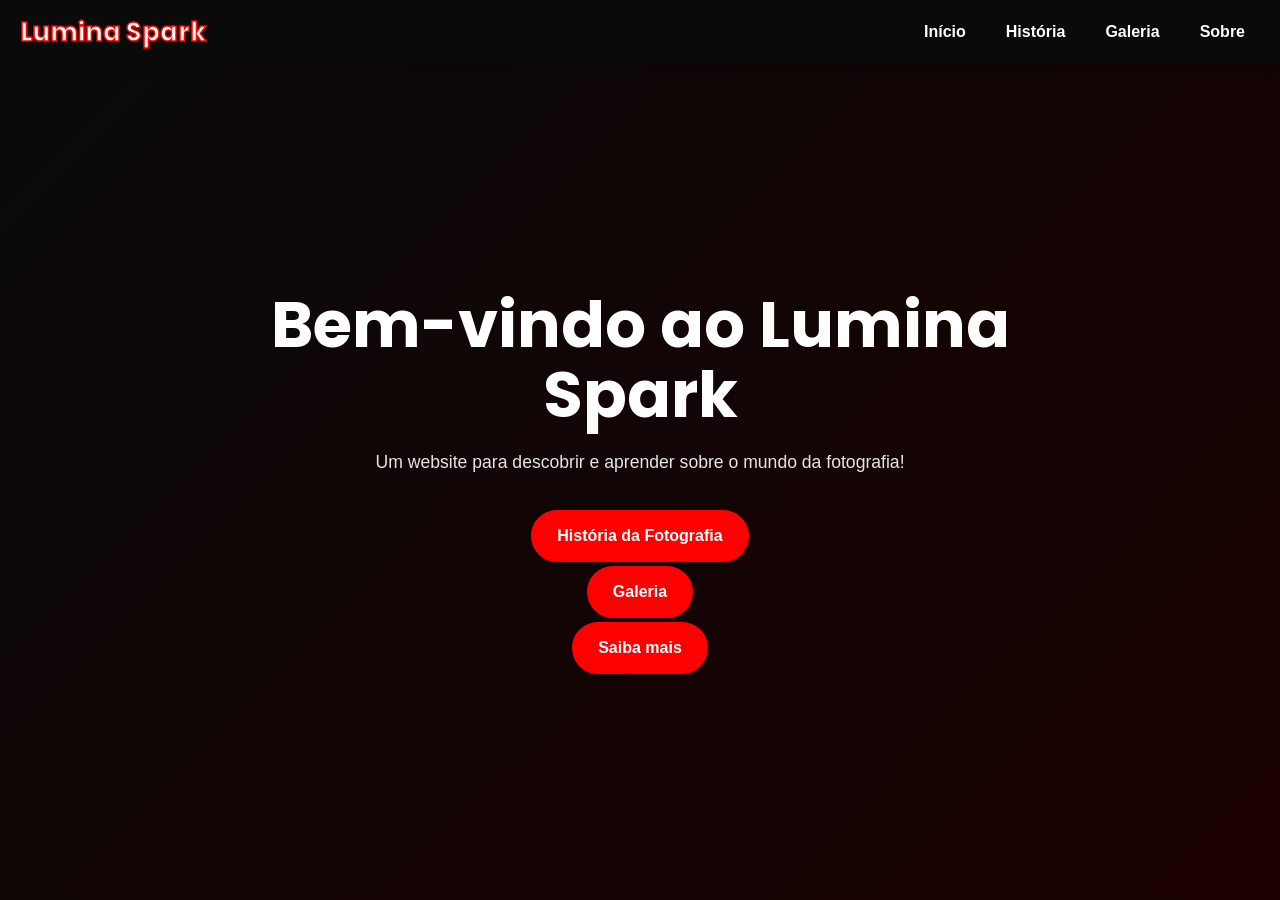
==== index.html @ 4321048e "Add files via upload" ====
<!DOCTYPE html>
<html lang="pt-BR">
<head>
    <meta charset="UTF-8">
    <meta name="viewport" content="width=device-width, initial-scale=1.0">
    <title>Lumina Spark - Página Inicial</title>
    <script src="js/script.js" defer></script>
    <link rel="stylesheet" href="css/estilos.css">

    <link rel="preconnect" href="https://fonts.googleapis.com">
    <link rel="preconnect" href="https://fonts.gstatic.com" crossorigin>
    <link href="https://fonts.googleapis.com/css2?family=Poppins:ital,wght@0,100;0,200;0,300;0,400;0,500;0,600;0,700;0,800;0,900;1,100;1,200;1,300;1,400;1,500;1,600;1,700;1,800;1,900&display=swap" rel="stylesheet">
</head>
<body>
    <div id="header-container"></div>
    <!-- Introdução do site e botões: História da Fotografia, Tipos/Estilos de Fotografia, Equipamentos de Fotografia em ordem cronológica, Dicas e Truques para Iniciantes, Galeria de Imagens com categorias, Curiosidades da Fotografia -->
     <div class="introducao">
        <h1>Bem-vindo ao Lumina Spark</h1>
        <p>Um website para descobrir e aprender sobre o mundo da fotografia!</p>
        <a href="p/historia_da_fotografia.html" class="botao">História da Fotografia</a>
        <a href="p/galeria.html" class="botao">Galeria</a>
        <a href="p/sobre.html" class="botao">Saiba mais</a>
    </div>
</body>
</html>
---- css/estilos.css ----
* {
    box-sizing: border-box;
}

:root {
    --cor-fundo: #0a0a0a;
    --cor-texto: #ffffff;
    --cor-destaque: #ff0000;
    --cor-secundaria: #ff4d4d;
}

html {
    scroll-behavior: smooth;
}

body {
    margin: 0;
    background: var(--cor-fundo);
    color: var(--cor-texto);
    font-family: Arial, sans-serif;
    line-height: 1.5;
}

img,
video {
    display: block;
    max-width: 100%;
}

main {
    width: 100%;
}

section {
    display: block;
}

button,
input,
textarea,
select {
    font: inherit;
}

.introducao {
    min-height: calc(100vh - 64px);
    display: flex;
    flex-direction: column;
    align-items: center;
    justify-content: center;
    padding: 60px 20px;
    text-align: center;
    background: linear-gradient(135deg, #0a0a0a 0%, #1b0000 100%);
}

.introducao h1 {
    max-width: 800px;
    margin: 0 0 18px;
    font-family: "Poppins", sans-serif;
    font-size: clamp(2rem, 5vw, 4rem);
    line-height: 1.1;
}

.introducao p {
    max-width: 650px;
    margin: 0 0 30px;
    color: #e5e5e5;
    font-size: 1.1rem;
    line-height: 1.6;
}

.introducao .botao {
    margin-top: 4px;
}

.botao {
    display: inline-block;
    padding: 12px 24px;
    border: 2px solid var(--cor-destaque);
    border-radius: 999px;
    background: var(--cor-destaque);
    color: var(--cor-texto);
    font-weight: 700;
    text-decoration: none;
    transition: background 0.2s ease, color 0.2s ease, transform 0.2s ease;
}

.botao:hover,
.botao:focus-visible {
    background: transparent;
    color: var(--cor-secundaria);
    outline: none;
    transform: translateY(-2px);
}

.logo {
    font-family: "Poppins", sans-serif;
    font-size: 1.6rem;
    font-weight: 700;
    text-decoration: none;
    color: var(--cor-texto);
    -webkit-text-stroke: 1.5px var(--cor-destaque);
    transition: opacity 0.2s ease;
}

.logo:hover,
.logo:focus-visible {
    opacity: 0.8;
    outline: none;
}

.cabecalho {
    position: sticky;
    top: 0;
    z-index: 10;
    width: 100%;
    min-height: 64px;
    display: flex;
    align-items: center;
    justify-content: space-between;
    padding: 10px 20px;
    gap: 20px;
    background: rgba(10, 10, 10, 0.95);
    box-shadow: 0 4px 14px rgba(0, 0, 0, 0.35);
}

.menu-superior {
    display: flex;
    align-items: center;
    justify-content: center;
    flex-wrap: wrap;
    gap: 10px;
}

.menu-superior a {
    text-decoration: none;
    color: var(--cor-texto);
    font-weight: 700;
    padding: 9px 15px;
    border-radius: 999px;
    transition: background 0.2s ease, color 0.2s ease;
}

.menu-superior a:hover,
.menu-superior a:focus-visible {
    background: rgba(255, 255, 255, 0.08);
    color: var(--cor-secundaria);
    outline: none;
}

.sobre {
    width: min(1100px, calc(100% - 40px));
    margin: 0 auto;
    padding: 72px 0 80px;
    display: grid;
    grid-template-columns: 1.2fr 0.8fr;
    align-items: center;
    gap: 40px;
}

.sobre-texto {
    max-width: 650px;
}

.sobre-texto h1 {
    margin: 0 0 14px;
    font-family: "Poppins", sans-serif;
    font-size: clamp(2rem, 4vw, 3.2rem);
    line-height: 1.1;
}

.sobre-texto h2 {
    margin: 0 0 16px;
    color: var(--cor-secundaria);
    font-family: "Poppins", sans-serif;
    font-size: 1.5rem;
}

.sobre-texto p {
    margin: 0;
    color: #e5e5e5;
    font-size: 1.05rem;
    line-height: 1.8;
}

.sobre-imagem {
    display: flex;
    justify-content: center;
    align-items: center;
}

.sobre-imagem img {
    width: 100%;
    max-width: 440px;
    min-height: 340px;
    border-radius: 22px;
    border: 1px solid rgba(255, 77, 77, 0.4);
    background: #171717;
    object-fit: cover;
    box-shadow: 0 18px 40px rgba(0, 0, 0, 0.35);
}

/* Linha do tempo da história da fotografia */
.historia {
    width: min(1100px, 100%);
    margin: 0 auto;
    padding: 64px 20px 80px;
}

.historia > h1 {
    margin: 0 auto 14px;
    font-family: "Poppins", sans-serif;
    font-size: clamp(2rem, 5vw, 3.4rem);
    line-height: 1.15;
    text-align: center;
}

.historia > p {
    max-width: 700px;
    margin: 0 auto 48px;
    color: #e5e5e5;
    font-size: 1.05rem;
    text-align: center;
}

.linha-do-tempo {
    position: relative;
    display: grid;
    gap: 32px;
}

.linha-do-tempo::before {
    content: "";
    position: absolute;
    top: 0;
    bottom: 0;
    left: 50%;
    width: 3px;
    background: linear-gradient(var(--cor-destaque), #5c0000, var(--cor-destaque));
    transform: translateX(-50%);
}

.evento {
    position: relative;
    width: calc(50% - 28px);
    padding: 24px;
    border: 1px solid #3b1010;
    border-radius: 14px;
    background: #151515;
    box-shadow: 0 8px 22px rgba(0, 0, 0, 0.3);
}

.evento:nth-child(odd) {
    justify-self: start;
}

.evento:nth-child(even) {
    justify-self: end;
}

.evento::after {
    content: "";
    position: absolute;
    top: 30px;
    width: 14px;
    height: 14px;
    border: 3px solid var(--cor-fundo);
    border-radius: 50%;
    background: var(--cor-destaque);
    box-shadow: 0 0 0 2px var(--cor-destaque);
}

.evento:nth-child(odd)::after {
    right: -38px;
}

.evento:nth-child(even)::after {
    left: -38px;
}

.evento h2 {
    margin: 0 0 16px;
    color: var(--cor-secundaria);
    font-family: "Poppins", sans-serif;
    font-size: 1.25rem;
    line-height: 1.3;
}

.evento img,
.evento video {
    display: block;
    width: 100%;
    max-height: 260px;
    margin: 0 0 12px;
    border-radius: 8px;
    background: #252525;
    object-fit: cover;
    cursor: zoom-in;
}

.evento img[src=""],
.evento video[src=""] {
    display: none;
}

.evento p {
    margin: 12px 0 0;
    color: #e5e5e5;
}

.evento .descricao-imagem,
.evento .fonte-imagem {
    color: #a9a9a9;
    font-size: 0.85rem;
    font-style: italic;
}

.evento .fonte-imagem {
    margin-top: 4px;
}

.lightbox {
    position: fixed;
    inset: 0;
    display: none;
    align-items: center;
    justify-content: center;
    z-index: 9999;
}

.lightbox.is-open {
    display: flex;
}

.lightbox__backdrop {
    position: absolute;
    inset: 0;
    background: rgba(0, 0, 0, 0.85);
}

.lightbox__conteudo {
    position: relative;
    z-index: 1;
    display: flex;
    align-items: center;
    justify-content: center;
    max-width: min(90vw, 1100px);
    max-height: 90vh;
    padding: 18px;
    border-radius: 18px;
    background: rgba(17, 17, 17, 0.96);
    box-shadow: 0 18px 60px rgba(0, 0, 0, 0.5);
}

.lightbox__media-wrap {
    display: flex;
    align-items: center;
    justify-content: center;
    width: min(100%, 1100px);
    min-height: 220px;
}

.lightbox__imagem,
.lightbox__video {
    display: block;
    max-width: 100%;
    max-height: 80vh;
    border-radius: 12px;
    object-fit: contain;
    background: #111;
}

.lightbox__video {
    width: min(90vw, 1000px);
    height: auto;
    background: #000;
}

.video-wrapper {
    position: relative;
    display: block;
    width: 100%;
}

.video-play-indicator {
    position: absolute;
    top: 50%;
    left: 50%;
    transform: translate(-50%, -50%);
    width: 64px;
    height: 64px;
    border: none;
    border-radius: 50%;
    background: rgba(255, 0, 0, 0.85);
    color: #fff;
    font-size: 2rem;
    cursor: pointer;
    box-shadow: 0 10px 25px rgba(0, 0, 0, 0.4);
    transition: transform 0.2s ease, background 0.2s ease;
}

.video-play-indicator:hover,
.video-play-indicator:focus-visible {
    transform: translate(-50%, -50%) scale(1.06);
    background: rgba(255, 77, 77, 0.9);
    outline: none;
}

.lightbox__fechar {
    position: absolute;
    top: -12px;
    right: -12px;
    width: 42px;
    height: 42px;
    border: none;
    border-radius: 50%;
    background: var(--cor-destaque);
    color: #fff;
    font-size: 2rem;
    line-height: 1;
    cursor: pointer;
    box-shadow: 0 8px 20px rgba(0, 0, 0, 0.35);
}

.lightbox__fechar:hover,
.lightbox__fechar:focus-visible {
    background: var(--cor-secundaria);
    outline: none;
}

#galeria-container {
    width: min(1180px, calc(100% - 32px));
    margin: 0 auto;
    padding: 64px 0 80px;
}

.galeria-nav {
    display: flex;
    flex-wrap: wrap;
    justify-content: center;
    gap: 12px;
    margin-bottom: 28px;
}

.galeria-btn {
    border: 1px solid rgba(255, 77, 77, 0.5);
    border-radius: 999px;
    background: transparent;
    color: var(--cor-texto);
    padding: 10px 18px;
    font-weight: 700;
    cursor: pointer;
    transition: background 0.2s ease, transform 0.2s ease, border-color 0.2s ease, color 0.2s ease;
}

.galeria-btn:hover,
.galeria-btn:focus-visible,
.galeria-btn.active {
    background: var(--cor-destaque);
    border-color: var(--cor-destaque);
    color: #fff;
    transform: translateY(-1px);
    outline: none;
}

.galeria-conteudo h2 {
    margin: 0 0 24px;
    text-align: center;
    font-family: "Poppins", sans-serif;
    font-size: clamp(1.7rem, 2.5vw, 2.6rem);
    color: var(--cor-secundaria);
}

.galeria-grid {
    display: grid;
    grid-template-columns: repeat(4, minmax(0, 1fr));
    gap: 18px;
}

.galeria-grid img {
    width: 100%;
    aspect-ratio: 4 / 5;
    object-fit: cover;
    border-radius: 16px;
    border: 1px solid rgba(255, 255, 255, 0.08);
    background: #1a1a1a;
    box-shadow: 0 12px 28px rgba(0, 0, 0, 0.25);
    transition: transform 0.2s ease, box-shadow 0.2s ease;
}

.galeria-grid img:hover {
    transform: translateY(-4px);
    box-shadow: 0 18px 35px rgba(0, 0, 0, 0.38);
}

@media (max-width: 900px) {
    .galeria-grid {
        grid-template-columns: repeat(2, minmax(0, 1fr));
    }
}

@media (max-width: 600px) {
    .cabecalho {
        align-items: flex-start;
        flex-direction: column;
        gap: 8px;
    }

    .menu-superior {
        width: 100%;
        justify-content: flex-start;
    }

    .menu-superior a {
        padding: 8px 10px;
    }

    .introducao {
        min-height: calc(100vh - 112px);
        padding: 48px 20px;
    }

    .introducao p {
        font-size: 1rem;
    }

    .sobre {
        width: min(100%, calc(100% - 32px));
        grid-template-columns: 1fr;
        gap: 24px;
        padding: 56px 0 64px;
    }

    .sobre-texto {
        max-width: 100%;
    }

    .sobre-imagem img {
        max-width: 100%;
        min-height: 260px;
    }

    #galeria-container {
        width: min(100%, calc(100% - 24px));
        padding-top: 52px;
    }

    .galeria-nav {
        justify-content: flex-start;
    }

    .galeria-grid {
        grid-template-columns: 1fr;
    }

    .historia {
        padding: 44px 16px 56px;
    }

    .historia > p {
        margin-bottom: 32px;
    }

    .linha-do-tempo {
        gap: 24px;
        padding-left: 22px;
    }

    .linha-do-tempo::before {
        left: 7px;
        transform: none;
    }

    .evento:nth-child(n) {
        width: 100%;
        justify-self: stretch;
        padding: 20px;
    }

    .evento:nth-child(n)::after {
        top: 25px;
        left: -22px;
        width: 12px;
        height: 12px;
    }

    .lightbox__conteudo {
        max-width: 94vw;
        padding: 12px;
    }
}
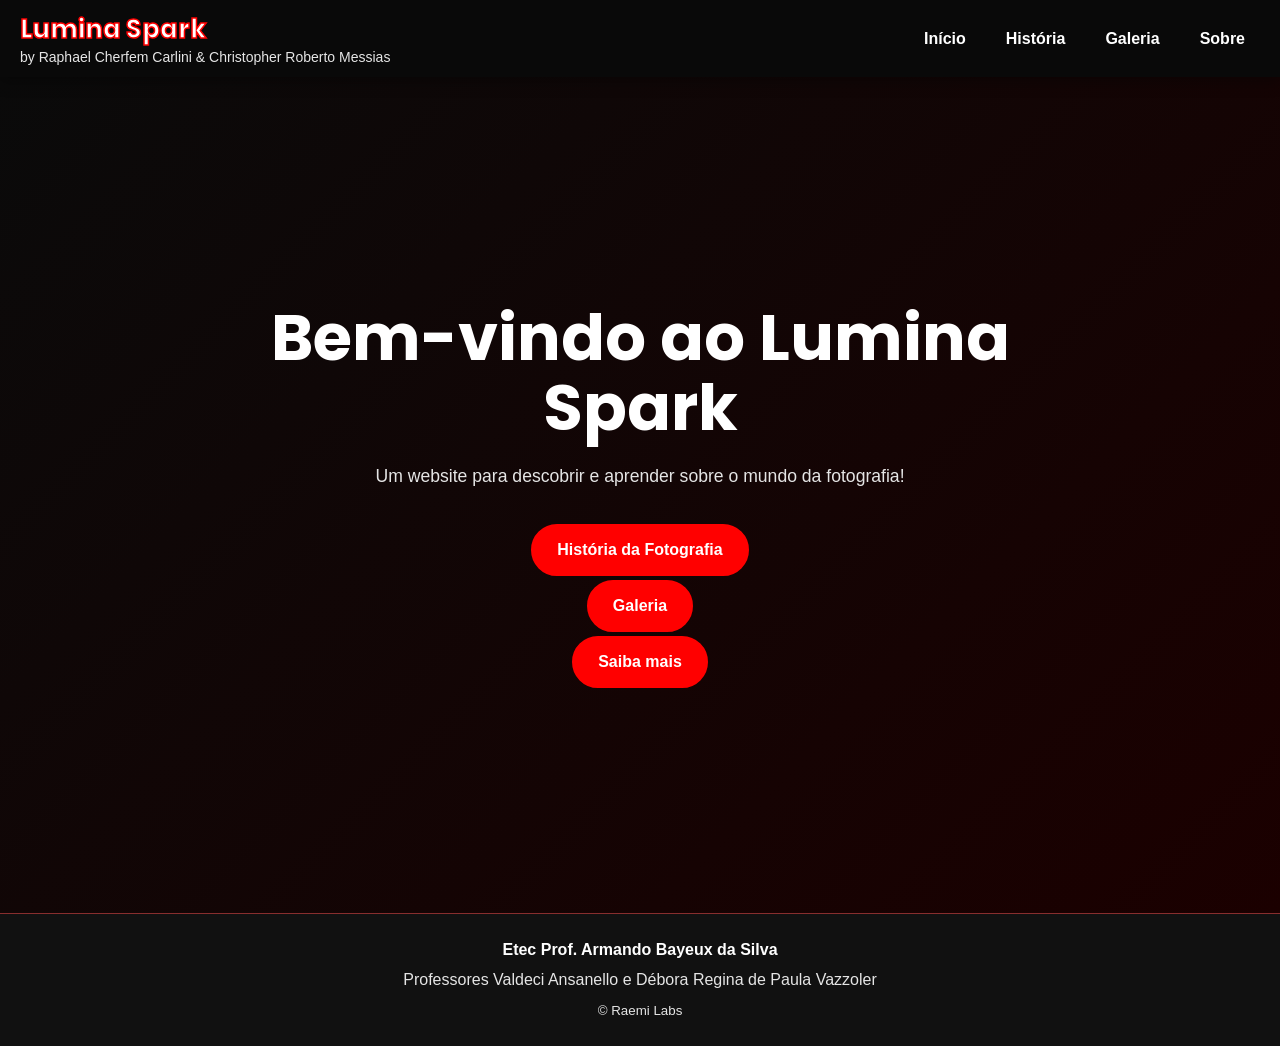
==== commit 02077b40: "Adiciona rodapé compartilhado com créditos" ====
--- a/index.html
+++ b/index.html
@@ -21,5 +21,6 @@
         <a href="p/galeria.html" class="botao">Galeria</a>
         <a href="p/sobre.html" class="botao">Saiba mais</a>
     </div>
+    <div id="footer-container"></div>
 </body>
 </html>
--- a/css/estilos.css
+++ b/css/estilos.css
@@ -93,6 +93,17 @@
     transform: translateY(-2px);
 }
 
+.marca-cabecalho {
+    min-width: 0;
+}
+
+.assinatura-cabecalho {
+    margin: 0;
+    color: #e5e5e5;
+    font-size: 0.875rem;
+    line-height: 1.35;
+}
+
 .logo {
     font-family: "Poppins", sans-serif;
     font-size: 1.6rem;
@@ -109,10 +120,13 @@
     outline: none;
 }
 
-.cabecalho {
+#header-container {
     position: sticky;
     top: 0;
     z-index: 10;
+}
+
+.cabecalho {
     width: 100%;
     min-height: 64px;
     display: flex;
@@ -122,6 +136,25 @@
     gap: 20px;
     background: rgba(10, 10, 10, 0.95);
     box-shadow: 0 4px 14px rgba(0, 0, 0, 0.35);
+}
+
+.rodape {
+    display: grid;
+    gap: 6px;
+    padding: 24px 16px;
+    border-top: 1px solid rgba(255, 77, 77, 0.5);
+    background: #111;
+    color: #e5e5e5;
+    text-align: center;
+}
+
+.rodape p {
+    margin: 0;
+}
+
+.rodape-escola {
+    color: var(--cor-texto);
+    font-weight: 700;
 }
 
 .menu-superior {
@@ -353,11 +386,13 @@
 }
 
 .lightbox__media-wrap {
+    position: relative;
     display: flex;
     align-items: center;
     justify-content: center;
     width: min(100%, 1100px);
-    min-height: 220px;
+    min-width: min(220px, 70vw);
+    min-height: min(220px, 65vh);
 }
 
 .lightbox__imagem,
@@ -376,10 +411,77 @@
     background: #000;
 }
 
-.video-wrapper {
+.lumina-midia {
     position: relative;
     display: block;
-    width: 100%;
+    min-width: 0;
+}
+
+.lumina-midia [data-lightbox-bound] {
+    cursor: zoom-in;
+}
+
+.evento > .lumina-midia {
+    margin-bottom: 12px;
+}
+
+.evento .lumina-midia :is(img, video) {
+    margin-bottom: 0;
+}
+
+.lumina-status {
+    position: absolute;
+    inset: 0;
+    display: grid;
+    place-items: center;
+    padding: 8px;
+    text-align: center;
+    pointer-events: none;
+}
+
+.lumina-status[hidden],
+.lumina-status [hidden],
+.galeria-carregar-mais[hidden] {
+    display: none;
+}
+
+.lumina-erro {
+    min-height: 64px;
+}
+
+.lumina-erro :is(img, video) {
+    visibility: hidden;
+}
+
+.lumina-falha {
+    padding: 6px 10px;
+    border-radius: 8px;
+    background: #1a1a1a;
+    color: #fff;
+}
+
+.lumina-falha-icone {
+    color: var(--cor-secundaria);
+    font-weight: 700;
+}
+
+.lumina-spinner {
+    width: 24px;
+    height: 24px;
+    border: 3px solid #777;
+    border-top-color: #fff;
+    border-radius: 50%;
+    animation: lumina-girar 0.8s linear infinite;
+}
+
+@keyframes lumina-girar {
+    to { transform: rotate(360deg); }
+}
+
+@media (prefers-reduced-motion: reduce) {
+    .lumina-spinner {
+        animation: none;
+    }
 }
 
 .video-play-indicator {
@@ -442,7 +544,13 @@
     margin-bottom: 28px;
 }
 
-.galeria-btn {
+.galeria-carregar-mais {
+    display: block;
+    margin: 24px auto 0;
+}
+
+.galeria-btn,
+.galeria-carregar-mais {
     border: 1px solid rgba(255, 77, 77, 0.5);
     border-radius: 999px;
     background: transparent;
@@ -453,6 +561,8 @@
     transition: background 0.2s ease, transform 0.2s ease, border-color 0.2s ease, color 0.2s ease;
 }
 
+.galeria-carregar-mais:hover,
+.galeria-carregar-mais:focus-visible,
 .galeria-btn:hover,
 .galeria-btn:focus-visible,
 .galeria-btn.active {
@@ -471,6 +581,15 @@
     color: var(--cor-secundaria);
 }
 
+.galeria-descricao {
+    max-width: 850px;
+    margin: -10px auto 28px;
+    color: #e5e5e5;
+    font-size: 1rem;
+    line-height: 1.65;
+    text-align: center;
+}
+
 .galeria-grid {
     display: grid;
     grid-template-columns: repeat(4, minmax(0, 1fr));
@@ -479,6 +598,7 @@
 
 .galeria-grid img {
     width: 100%;
+    height: auto;
     aspect-ratio: 4 / 5;
     object-fit: cover;
     border-radius: 16px;
@@ -488,7 +608,7 @@
     transition: transform 0.2s ease, box-shadow 0.2s ease;
 }
 
-.galeria-grid img:hover {
+.galeria-grid .lumina-pronta img:hover {
     transform: translateY(-4px);
     box-shadow: 0 18px 35px rgba(0, 0, 0, 0.38);
 }
@@ -500,6 +620,11 @@
 }
 
 @media (max-width: 600px) {
+    .galeria-descricao {
+        margin: -12px 4px 24px;
+        font-size: 0.95rem;
+    }
+
     .cabecalho {
         align-items: flex-start;
         flex-direction: column;
